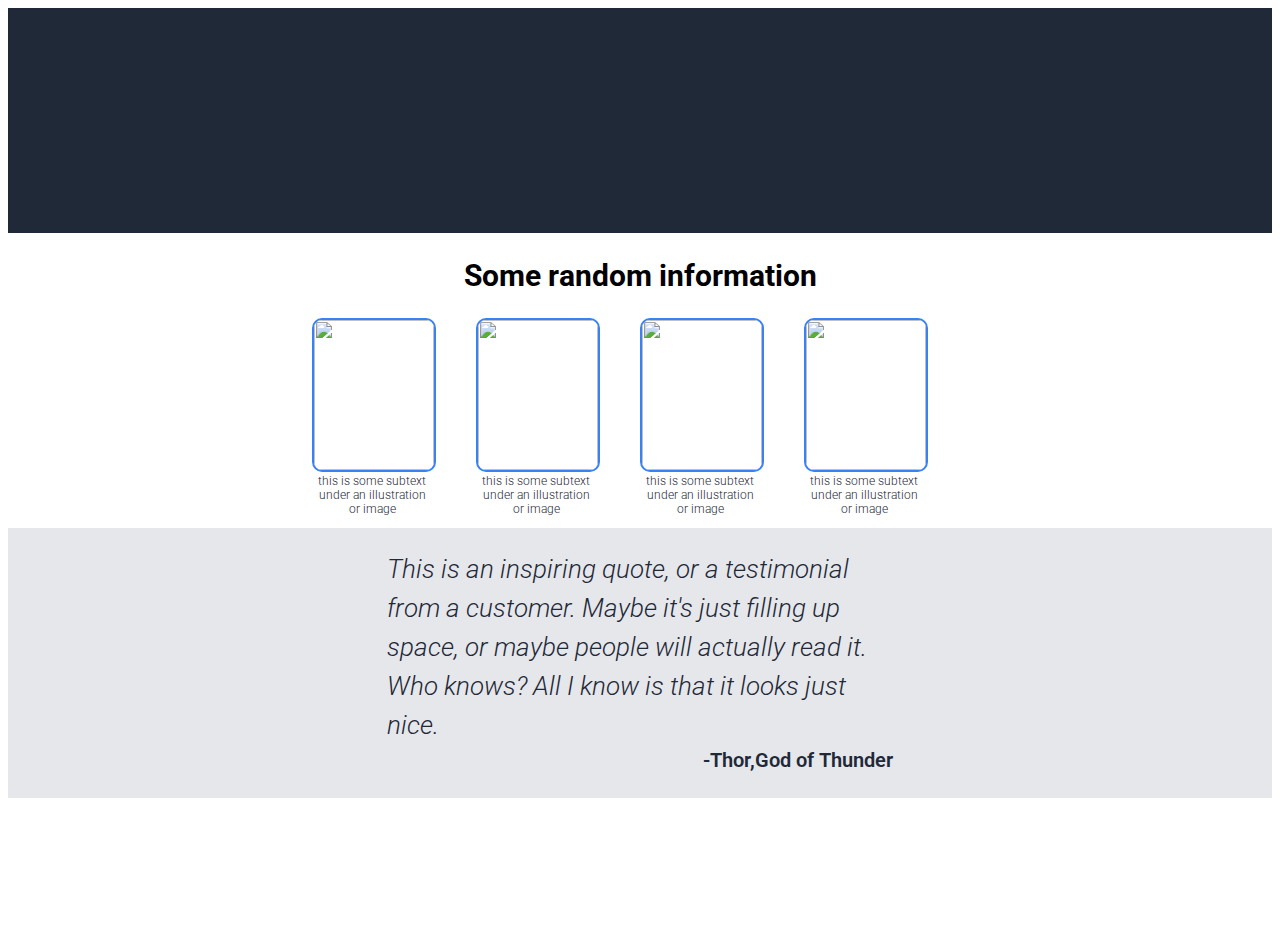
==== index.html @ eb5efc20 "Main section finished" ====
<!DOCTYPE html>
<html lang="en">

<head>
    <meta charset="UTF-8">
    <meta http-equiv="X-UA-Compatible" content="IE=edge">
    <meta name="viewport" content="width=device-width, initial-scale=1.0">
    <title>Document</title>
    <link rel="stylesheet" href="css/style.css">
    <link rel="preconnect" href="https://fonts.googleapis.com">
    <link rel="preconnect" href="https://fonts.gstatic.com" crossorigin>
    <link href="https://fonts.googleapis.com/css2?family=Roboto:wght@1,300;1,900&display=swap" rel="stylesheet">
</head>

<body>
    <header>

    </header>
    <main>
        <div class="information-container">
            <h2>Some random information</h2>
            <figure>
                <div class="image-wrap">
                    <img src="" alt="">
                    <figcaption>this is some subtext under an illustration or image</figcaption>
                </div>
                <div class="image-wrap">
                    <img src="" alt="">
                    <figcaption>this is some subtext under an illustration or image</figcaption>
                </div>
                <div class="image-wrap">
                    <img src="" alt="">
                    <figcaption>this is some subtext under an illustration or image</figcaption>
                </div>
                <div class="image-wrap">
                    <img src="" alt="">
                    <figcaption>this is some subtext under an illustration or image</figcaption>
                </div>
            </figure>

        </div>
        <div class="message-container">
            <p>This is an inspiring quote, or a testimonial from a customer. Maybe it's just filling up space, or maybe
                people will actually read it. Who knows? All I know is that it looks just nice.
            <span>-Thor,God of Thunder</span></p>
        </div>

    </main>
    <footer>

    </footer>
</body>

</html>
---- css/style.css ----
:root {
  --btn-color: #3882f6;
  --primary-background-color: #1f2937;
  --primary-text-color: #f9faf8;
  --secondary-color: #e5e7eb;
  --secondary-text-color: #1f2937;
}
html {
  font-family: "Roboto", sans-serif;
}
body {
  height: 100vh;
}
header {
  background: var(--primary-background-color);
  height: 25%;
}

main {
  height: 60%;
}
h2 {
  text-align: center;
  font-size: 30px;

}
figure {
  display: flex;
  justify-content: center;
}
img {
  border-radius: 10px;
  border: 2px solid #3882f6;
  height: 150px;
  width: 120px;
}
figcaption {
  color: var(--secondary-text-color);
  font-size: 12px;
  font-weight: 300;
  text-align: center;
  width: 120px;
}
p {
  font-weight: 300;
  width: 40%;
  line-height: 1.5;
  font-size: 26px;
  font-style: italic;
  color: var(--secondary-text-color);
}
span{
  font-style: normal;
  font-weight: 600;
  display: block;
  text-align: end;
  font-size: 20px;
  

  
}
footer {
  height: 15%;
  
  
}
.information-container {
  height: 50%;
}
.image-wrap {
  margin-right: 40px;
}
.message-container {
  display: flex;
  justify-content: center; /* center horizontally */
  align-items: center; /* center vertically */
  height: 50%; /* set the height of the parent element to 100% */
  background:var(--secondary-color)
 
}
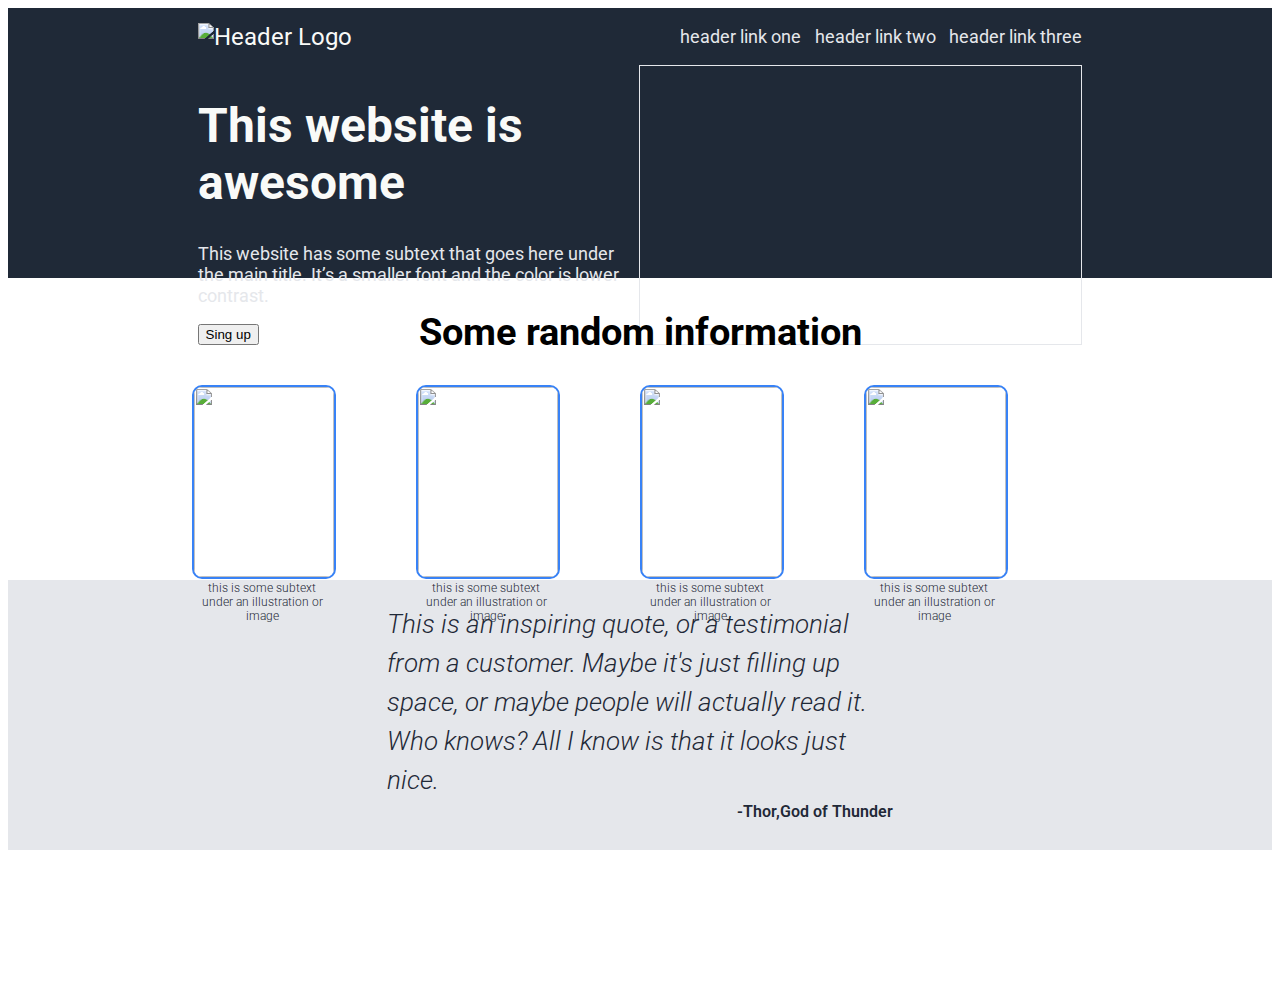
==== commit 719b69c0: "commit before massive chage of code, been reading How to Organize Your CSS with a Modular Architectu" ====
--- a/index.html
+++ b/index.html
@@ -13,36 +13,60 @@
 </head>
 
 <body>
-    <header>
+    <header class="Main__header">
 
+        <div class="link-logo-container">
+            <header class="logo-header">
+                <img src="" alt="Header Logo">
+            </header>
+            <nav class="links">
+                <ul>
+                    <li>header link one</li>
+                    <li>header link two</li>
+                    <li>header link three</li>
+                </ul>
+            </nav>
+        </div>
+        <div class="hero-container">
+            <article class="heading-article">
+                <h1>This website is awesome</h1>
+                <p class="hero_paragraph">
+                    This website has some subtext that goes here under the main title. It’s a smaller font and the color
+                    is lower contrast.</p>
+                    <button>Sing up</button>
+            </article>
+            <img class="hero-img" src="" alt="">
+        </div>
     </header>
     <main>
         <div class="information-container">
             <h2>Some random information</h2>
             <figure>
-                <div class="image-wrap">
-                    <img src="" alt="">
+                <div>
+                    <img class="image-wrap" src="" alt="">
                     <figcaption>this is some subtext under an illustration or image</figcaption>
                 </div>
-                <div class="image-wrap">
-                    <img src="" alt="">
+                <div>
+                    <img class="image-wrap" src="" alt="">
                     <figcaption>this is some subtext under an illustration or image</figcaption>
                 </div>
-                <div class="image-wrap">
-                    <img src="" alt="">
+                <div>
+                    <img class="image-wrap" src="" alt="">
                     <figcaption>this is some subtext under an illustration or image</figcaption>
                 </div>
-                <div class="image-wrap">
-                    <img src="" alt="">
+                <div>
+                    <img class="image-wrap" src="" alt="">
                     <figcaption>this is some subtext under an illustration or image</figcaption>
                 </div>
             </figure>
 
         </div>
         <div class="message-container">
-            <p>This is an inspiring quote, or a testimonial from a customer. Maybe it's just filling up space, or maybe
+            <p class="quote_message">This is an inspiring quote, or a testimonial from a customer. Maybe it's just
+                filling up space, or maybe
                 people will actually read it. Who knows? All I know is that it looks just nice.
-            <span>-Thor,God of Thunder</span></p>
+                <span>-Thor,God of Thunder</span>
+            </p>
         </div>
 
     </main>
--- a/css/style.css
+++ b/css/style.css
@@ -1,80 +1,128 @@
 :root {
+  /* color header*/
   --btn-color: #3882f6;
   --primary-background-color: #1f2937;
   --primary-text-color: #f9faf8;
   --secondary-color: #e5e7eb;
   --secondary-text-color: #1f2937;
+
+  /* font*/
 }
+
 html {
   font-family: "Roboto", sans-serif;
 }
 body {
   height: 100vh;
 }
-header {
-  background: var(--primary-background-color);
-  height: 25%;
+
+li {
+  list-style: none;
+}
+ul {
+  display: flex;
+  justify-content: space-between;
 }
 
 main {
   height: 60%;
 }
+h1{
+  color: var(--primary-text-color);
+  font-size: 48px;
+}
 h2 {
   text-align: center;
-  font-size: 30px;
-
+  font-size: 38px;
 }
 figure {
   display: flex;
   justify-content: center;
 }
-img {
-  border-radius: 10px;
-  border: 2px solid #3882f6;
-  height: 150px;
-  width: 120px;
-}
+
 figcaption {
   color: var(--secondary-text-color);
   font-size: 12px;
   font-weight: 300;
   text-align: center;
-  width: 120px;
+  width: 140px;
 }
-p {
+span {
+  font-style: normal;
+  font-weight: 600;
+  display: block;
+  text-align: end;
+  font-size: 16px;
+}
+footer {
+  height: 15%;
+}
+.Main__header {
+  background: var(--primary-background-color);
+  height: 30%;
+  display: flex;
+  flex-direction: column;
+}
+.link-logo-container {
+  display: flex;
+  width: 70%;
+  align-items: center;
+  margin: 0 auto;
+}
+.hero-container{
+  display: flex;
+  width: 70%;
+  margin: 0px auto;
+}
+.heading-article{
+  flex: 1;
+}
+.hero-img{
+ flex: 1;
+ border: 1px solid #e5e7eb;
+}
+
+
+.logo-header {
+  flex: 1;
+  color: #f9faf8;
+  font-size: 24px;
+}
+.links {
+  font-size: 18px;
+  color: #e5e7eb;
+  flex: 1;
+}
+
+.information-container {
+  height: 50%;
+}
+.image-wrap {
+  border-radius: 10px;
+  border: 2px solid #3882f6;
+  height: 190px;
+  width: 140px;
+}
+.image-wrap {
+  margin-right: 80px;
+}
+
+.hero_paragraph{
+  color: #e5e7eb;
+  font-size: 18px;
+}
+.message-container {
+  display: flex;
+  justify-content: center; /* center horizontally */
+  align-items: center; /* center vertically */
+  height: 50%; /* set the height of the parent element to 100% */
+  background: var(--secondary-color);
+}
+.quote_message {
   font-weight: 300;
   width: 40%;
   line-height: 1.5;
   font-size: 26px;
   font-style: italic;
   color: var(--secondary-text-color);
-}
-span{
-  font-style: normal;
-  font-weight: 600;
-  display: block;
-  text-align: end;
-  font-size: 20px;
-  
-
-  
-}
-footer {
-  height: 15%;
-  
-  
-}
-.information-container {
-  height: 50%;
-}
-.image-wrap {
-  margin-right: 40px;
-}
-.message-container {
-  display: flex;
-  justify-content: center; /* center horizontally */
-  align-items: center; /* center vertically */
-  height: 50%; /* set the height of the parent element to 100% */
-  background:var(--secondary-color)
- 
-}
+}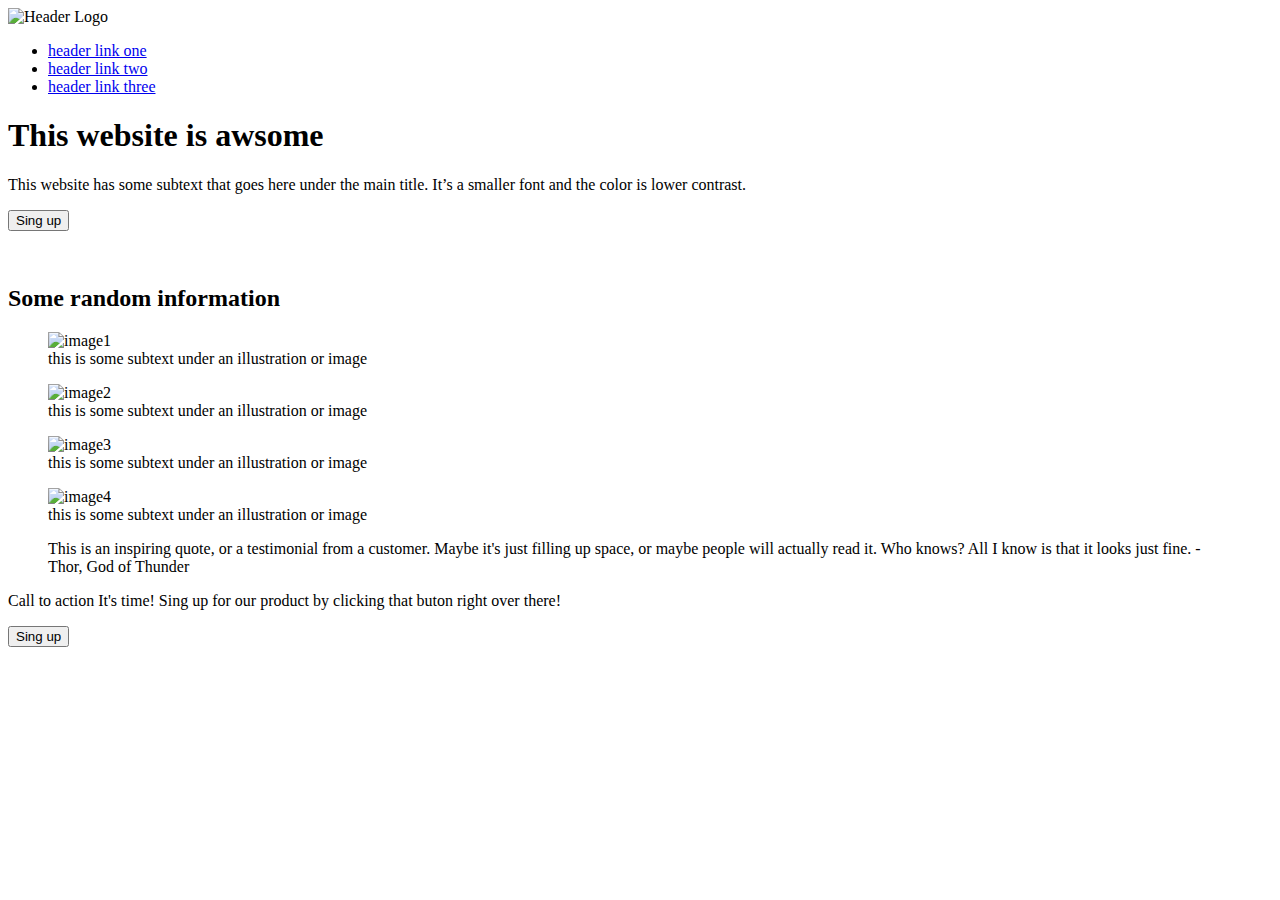
==== commit 856d21b3: "change code using bem naming convention(I think)" ====
--- a/index.html
+++ b/index.html
@@ -5,73 +5,85 @@
     <meta charset="UTF-8">
     <meta http-equiv="X-UA-Compatible" content="IE=edge">
     <meta name="viewport" content="width=device-width, initial-scale=1.0">
-    <title>Document</title>
-    <link rel="stylesheet" href="css/style.css">
+    <title>Landing page</title>
+    <link rel="stylesheet" href="/mobile/MobileStyle.css">
     <link rel="preconnect" href="https://fonts.googleapis.com">
     <link rel="preconnect" href="https://fonts.gstatic.com" crossorigin>
     <link href="https://fonts.googleapis.com/css2?family=Roboto:wght@1,300;1,900&display=swap" rel="stylesheet">
 </head>
 
 <body>
-    <header class="Main__header">
+    <header class="main-header">
+        <img class="main-header__logo" src="logo.png" alt="Header Logo">
 
-        <div class="link-logo-container">
-            <header class="logo-header">
-                <img src="" alt="Header Logo">
-            </header>
-            <nav class="links">
-                <ul>
-                    <li>header link one</li>
-                    <li>header link two</li>
-                    <li>header link three</li>
-                </ul>
-            </nav>
-        </div>
-        <div class="hero-container">
-            <article class="heading-article">
-                <h1>This website is awesome</h1>
-                <p class="hero_paragraph">
-                    This website has some subtext that goes here under the main title. It’s a smaller font and the color
-                    is lower contrast.</p>
-                    <button>Sing up</button>
-            </article>
-            <img class="hero-img" src="" alt="">
-        </div>
+        <nav class="main-header__navigation">
+            <ul class="main-header___list">
+                <li><a class="main-header____link" href="#">header link one</a></li>
+                <li><a class="main-header____link" href="#">header link two</a></li>
+                <li><a class="main-header____link" href="#">header link three</a></li>
+            </ul>
+        </nav>
+        <hgroup class="main-header__hgroup">
+            <h1 class="main_header___h1">This website is awsome</h1>
+            <p class="main_header___para">This website has some subtext that goes here under the main title. It’s a
+                smaller font and the color
+                is lower contrast.</p>
+            <button class="main-header___btn">Sing up</button>
+        </hgroup>
+        <figure class="main-header__image">
+            <img class="main-header___img" src="/img/pots.jpg" alt="">
+        </figure>
     </header>
-    <main>
-        <div class="information-container">
-            <h2>Some random information</h2>
-            <figure>
-                <div>
-                    <img class="image-wrap" src="" alt="">
-                    <figcaption>this is some subtext under an illustration or image</figcaption>
-                </div>
-                <div>
-                    <img class="image-wrap" src="" alt="">
-                    <figcaption>this is some subtext under an illustration or image</figcaption>
-                </div>
-                <div>
-                    <img class="image-wrap" src="" alt="">
-                    <figcaption>this is some subtext under an illustration or image</figcaption>
-                </div>
-                <div>
-                    <img class="image-wrap" src="" alt="">
-                    <figcaption>this is some subtext under an illustration or image</figcaption>
-                </div>
-            </figure>
 
-        </div>
-        <div class="message-container">
-            <p class="quote_message">This is an inspiring quote, or a testimonial from a customer. Maybe it's just
-                filling up space, or maybe
-                people will actually read it. Who knows? All I know is that it looks just nice.
-                <span>-Thor,God of Thunder</span>
+    <main class="container container--grid ">
+
+        <h2 class="container__heading">Some random information </h2>
+
+        <figure class="container__image1 ">
+            <img class="image1__img" src="/img/pots.jpg" alt="image1">
+            <figcaption class="image1__caption">
+                this is some subtext under an illustration or image
+            </figcaption>
+        </figure>
+
+        <figure class="container__image2">
+            <img class="image2__img" src="/img/pots.jpg" alt="image2">
+            <figcaption class="image2__caption">
+                this is some subtext under an illustration or image
+            </figcaption>
+        </figure>
+
+        <figure class="container__image3">
+            <img class="image3__img" src="/img/pots.jpg" alt="image3">
+            <figcaption class="image3__caption">
+                this is some subtext under an illustration or image
+            </figcaption>
+        </figure>
+
+        <figure class="container__image4">
+            <img class="image4__img" src="/img/pots.jpg" alt="image4">
+            <figcaption class="image4__caption">
+                this is some subtext under an illustration or image
+            </figcaption>
+        </figure>
+
+        <blockquote class="container__quote">
+            <p class="quote__parahraph">This is an inspiring quote, or a testimonial from a customer. Maybe it's just
+                filling up space, or
+                maybe people will actually read it. Who knows? All I know is that it looks just fine.
+                <span class="quote__author"> - Thor, God of Thunder</span>
             </p>
-        </div>
 
+            </>
     </main>
-    <footer>
+    <footer class="footer">
+        <section class="footer__section">
 
+            <p class="footer___paragraph"><span class="footer____span">Call to action It's time!</span> Sing up for our
+                product by clicking that buton right over there!</p>
+            <button class="footer___btn">Sing up</button>
+
+        </section>
     </footer>
 </body>
 
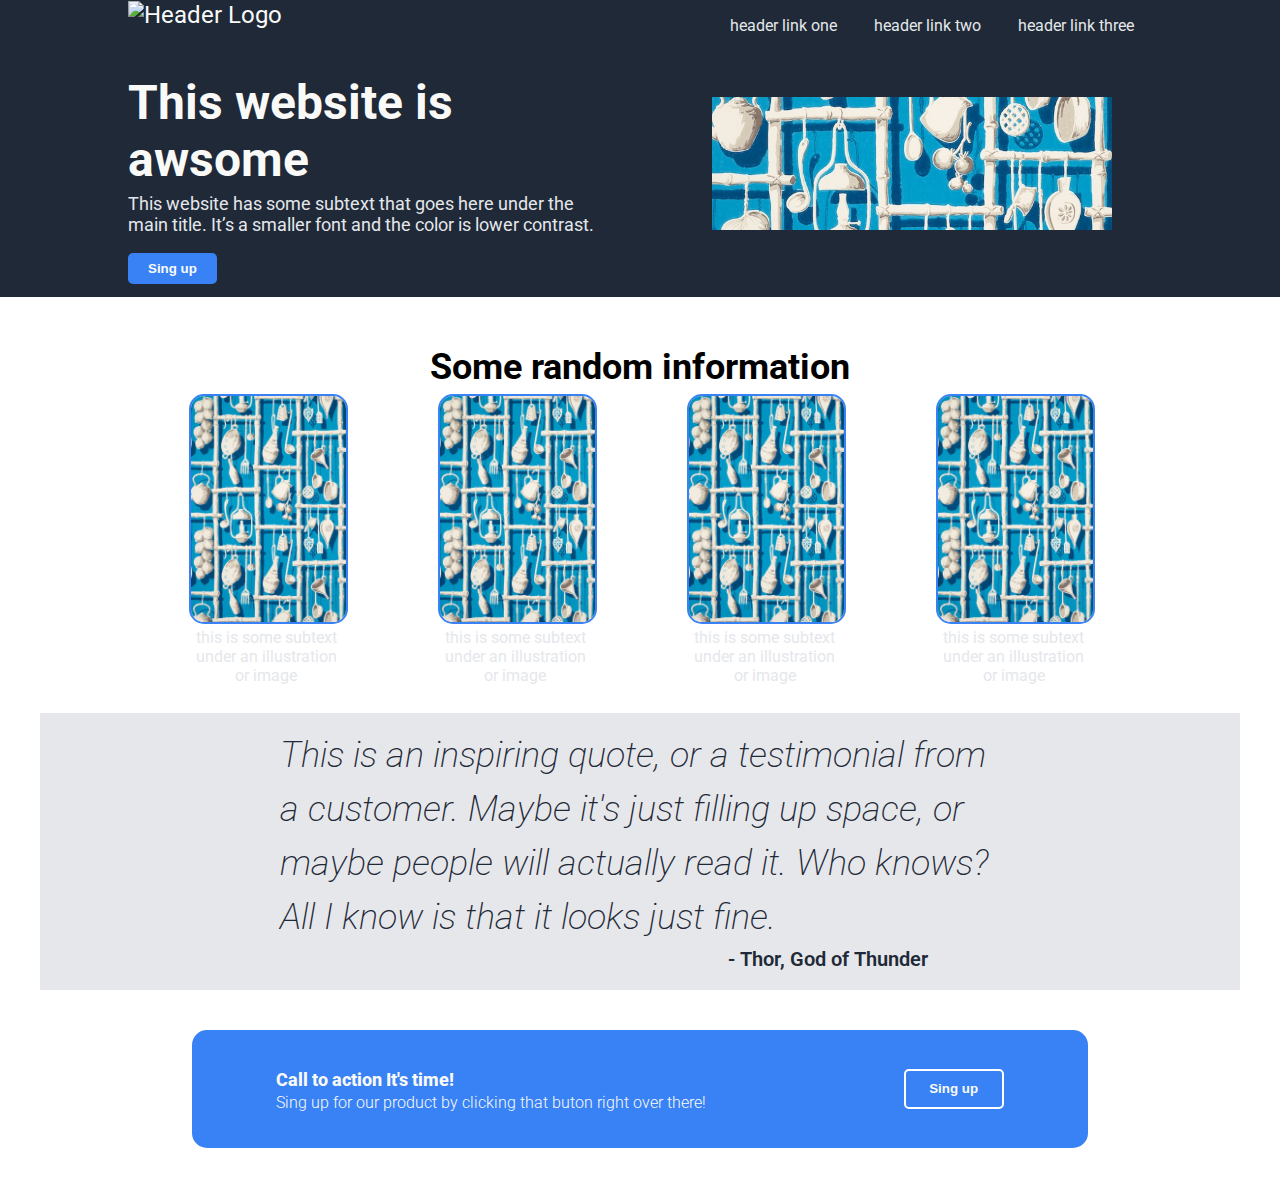
==== commit 01d15804: "Update index.html, change path to style.css" ====
--- a/index.html
+++ b/index.html
@@ -6,7 +6,7 @@
     <meta http-equiv="X-UA-Compatible" content="IE=edge">
     <meta name="viewport" content="width=device-width, initial-scale=1.0">
     <title>Landing page</title>
-    <link rel="stylesheet" href="/mobile/MobileStyle.css">
+    <link rel="stylesheet" href="/css/style.css">
     <link rel="preconnect" href="https://fonts.googleapis.com">
     <link rel="preconnect" href="https://fonts.gstatic.com" crossorigin>
     <link href="https://fonts.googleapis.com/css2?family=Roboto:wght@1,300;1,900&display=swap" rel="stylesheet">
--- a/css/style.css
+++ b/css/style.css
@@ -0,0 +1,329 @@
+body {
+  margin: 0;
+  height: 110vh;
+  font-family: var(--primary-font-family);
+}
+
+:root {
+  /* color*/
+  --primary-background-color: #1f2937;
+  --primary-text-color: #f9faf8;
+  --secondary-text-color: #e5e7eb;
+  --primary-btn-color: #3882f6;
+  --primary-quote-text-color: #1f2937;
+  --primary-quote-section-background-color: #e5e7eb;
+
+  /*typography*/
+  --font-size-h1: 48px;
+  --font-size-h2: 36px;
+  --font-size-header-paragraph: 18px;
+  --font-size-quote-text: 36px;
+  --primary-font-family: "Roboto", sans-serif;
+}
+
+/* Header  Desktop*/
+
+.main-header {
+  display: grid;
+  grid-template-columns: 10% 37.5% 5% 37.5% 10%;
+  grid-template-rows: 10% 90%;
+  height: 30%;
+  background: var(--primary-background-color);
+}
+.main-header__logo {
+  font-size: 24px;
+  color: var(--primary-text-color);
+  grid-column: 2 / 3;
+  align-self: center;
+}
+.main-header__navigation {
+  grid-column: 4 / 5;
+}
+.main-header___list {
+  list-style: none;
+  display: flex;
+  justify-content: space-around;
+}
+.main-header____link {
+  text-decoration: none;
+  color: var(--secondary-text-color);
+}
+.main-header__hgroup {
+  grid-row: 2;
+  grid-column: 2 / 3;
+
+  align-self: center;
+}
+.main_header___h1 {
+  font-size: var(--font-size-h1);
+  font-weight: bolder;
+  color: var(--primary-text-color);
+  margin-bottom: 0px;
+}
+
+.main_header___para {
+  font-size: 18px;
+  color: var(--secondary-text-color);
+  margin-top: 5px;
+}
+.main-header___btn {
+  background-color: var(--primary-btn-color);
+  border: none;
+  padding: 8px 20px;
+  border-radius: 5px;
+  color: var(--primary-text-color);
+  font-weight: 700;
+}
+.main-header__image {
+  grid-column: 4 / 5;
+  background-color: #e5e7eb;
+  align-self: center;
+  height: 50%;
+}
+.main-header___img {
+  width: 100%;
+  height: 100%;
+  object-fit: cover;
+}
+
+/* Tablet style*/
+
+@media (max-width: 1000px) {
+  /* Header */
+
+  .main-header {
+    display: flex;
+    flex-direction: column;
+    background: var(--primary-background-color);
+    height: 50%;
+  }
+  .main-header__hgroup {
+    display: flex;
+    flex-direction: column;
+    align-items: center;
+    justify-content: space-around;
+    padding: 0px;
+    height: 50%;
+  }
+  .main_header___h1 {
+    font-size: 40px;
+    text-align: center;
+    margin-bottom: 30px;
+  }
+  .main_header___para {
+    padding: 0 30px;
+  }
+  .main-header___btn {
+    width: 60%;
+  }
+  .main-header__image {
+    height: 30%;
+    width: 70%;
+  }
+  .main-header___img {
+    object-fit: cover;
+  }
+}
+
+/* Main container */
+
+.container--grid {
+  align-items: center;
+  display: grid;
+  grid-template-columns: repeat(11, 1fr);
+  grid-template-rows: 10% 50% 40%;
+  height: 70%;
+  justify-items: center;
+}
+.container__heading {
+  grid-column: 4/9;
+  font-size: var(--font-size-h2);
+  margin-top: 100px;
+  width: 100%;
+  text-align: center;
+}
+
+.container__image1 {
+  grid-column: 3 /4;
+  grid-row: 2;
+  width: 100%;
+}
+.container__image2 {
+  grid-row: 2;
+  grid-column: 5 / 6;
+  width: 100%;
+}
+.container__image3 {
+  grid-column: 7 / 8;
+  grid-row: 2;
+  width: 100%;
+}
+.container__image4 {
+  grid-column: 9 /10;
+  grid-row: 2;
+  width: 100%;
+}
+.image1__img,
+.image2__img,
+.image3__img,
+.image4__img {
+  border-radius: 15px;
+  border: 2px solid var(--primary-btn-color);
+  height: 100%;
+  width: 100%;
+}
+.image1__caption,
+.image2__caption,
+.image3__caption,
+.image4__caption {
+  color: var(--primary-quote-section-background-color);
+  text-align: center;
+}
+.container__quote {
+  align-items: center; /* Vertically centers the content */
+  background: var(--primary-quote-section-background-color);
+  color: var(--primary-quote-text-color);
+  grid-column: 1 / span 11;
+  display: flex;
+  height: 100%;
+
+  align-self: center;
+}
+.quote__parahraph {
+  font-size: 36px;
+  font-style: italic;
+  font-weight: 200;
+  line-height: 1.5;
+  width: 60%;
+  margin: auto;
+}
+.quote__author {
+  display: block;
+  font-size: 20px;
+  font-weight: 600;
+  font-style: normal;
+  text-align: end;
+  width: 90%;
+}
+/* Main Tablet */
+@media (max-width: 768px) {
+  .container--grid {
+    grid-template-columns: repeat(3, 1fr);
+    grid-template-rows: 5% 30% 40%;
+    height: auto;
+  }
+  .container__heading {
+    font-size: 28px;
+    grid-column: 1/10;
+  }
+  .quote__parahraph {
+    text-align: center;
+    padding: 25px;
+    font-size: 20px;
+  }
+  .quote__author {
+    font-weight: 500;
+    font-size: 20px;
+  }
+  .container__image1 {
+    width: 50%;
+    display: none;
+  }
+  .container__image2 {
+    width: 50%;
+    font-size: 13px;
+  }
+  .container__image3 {
+    width: 50%;
+    font-size: 13px;
+  }
+
+  .container__image4 {
+    width: 50%;
+    font-size: 13px;
+  }
+}
+/* Main */
+@media (max-width: 368px) {
+  .container--grid {
+    grid-template-columns: repeat(3, 1fr);
+    grid-template-rows: 5% 30% 40%;
+    height: auto;
+  }
+  .container__heading {
+    font-size: 28px;
+    text-align: center;
+    height: auto;
+  }
+  .quote__parahraph {
+    text-align: center;
+    font-size: 20px;
+    height: auto;
+  }
+  .quote__author {
+    font-weight: 500;
+    font-size: 20px;
+  }
+  .container__image1 {
+    width: 0%;
+    display: none;
+  }
+  .container__image2 {
+    display: none;
+  }
+  .container__image3 {
+    width: 100%;
+    font-size: 13px;
+    display: none;
+    height: auto;
+  }
+
+  .container__image4 {
+    width: 50%;
+    font-size: 13px;
+  }
+}
+
+/* Footer */
+
+.footer {
+  align-items: center;
+  display: flex;
+  height: 20%;
+  justify-content: center;
+}
+.footer__section {
+  align-items: center;
+  background-color: var(--primary-btn-color);
+  border-radius: 15px;
+  display: inherit;
+  height: 60%;
+  justify-content: center;
+  width: 70%;
+}
+.footer___paragraph {
+  color: var(--primary-text-color);
+  font-weight: 300;
+  width: 70%;
+}
+.footer___btn {
+  height: 40px;
+  width: 100px;
+  background: transparent;
+  color: var(--primary-text-color);
+  font-weight: 600;
+  border-radius: 5px;
+  border: 2px solid #fff;
+}
+.footer____span {
+  display: block;
+  font-size: large;
+  font-weight: 800;
+  line-height: 1.5;
+}
+@media (max-width: 768px) {
+  .footer__section {
+    flex-direction: column;
+    width: auto;
+  }
+}
